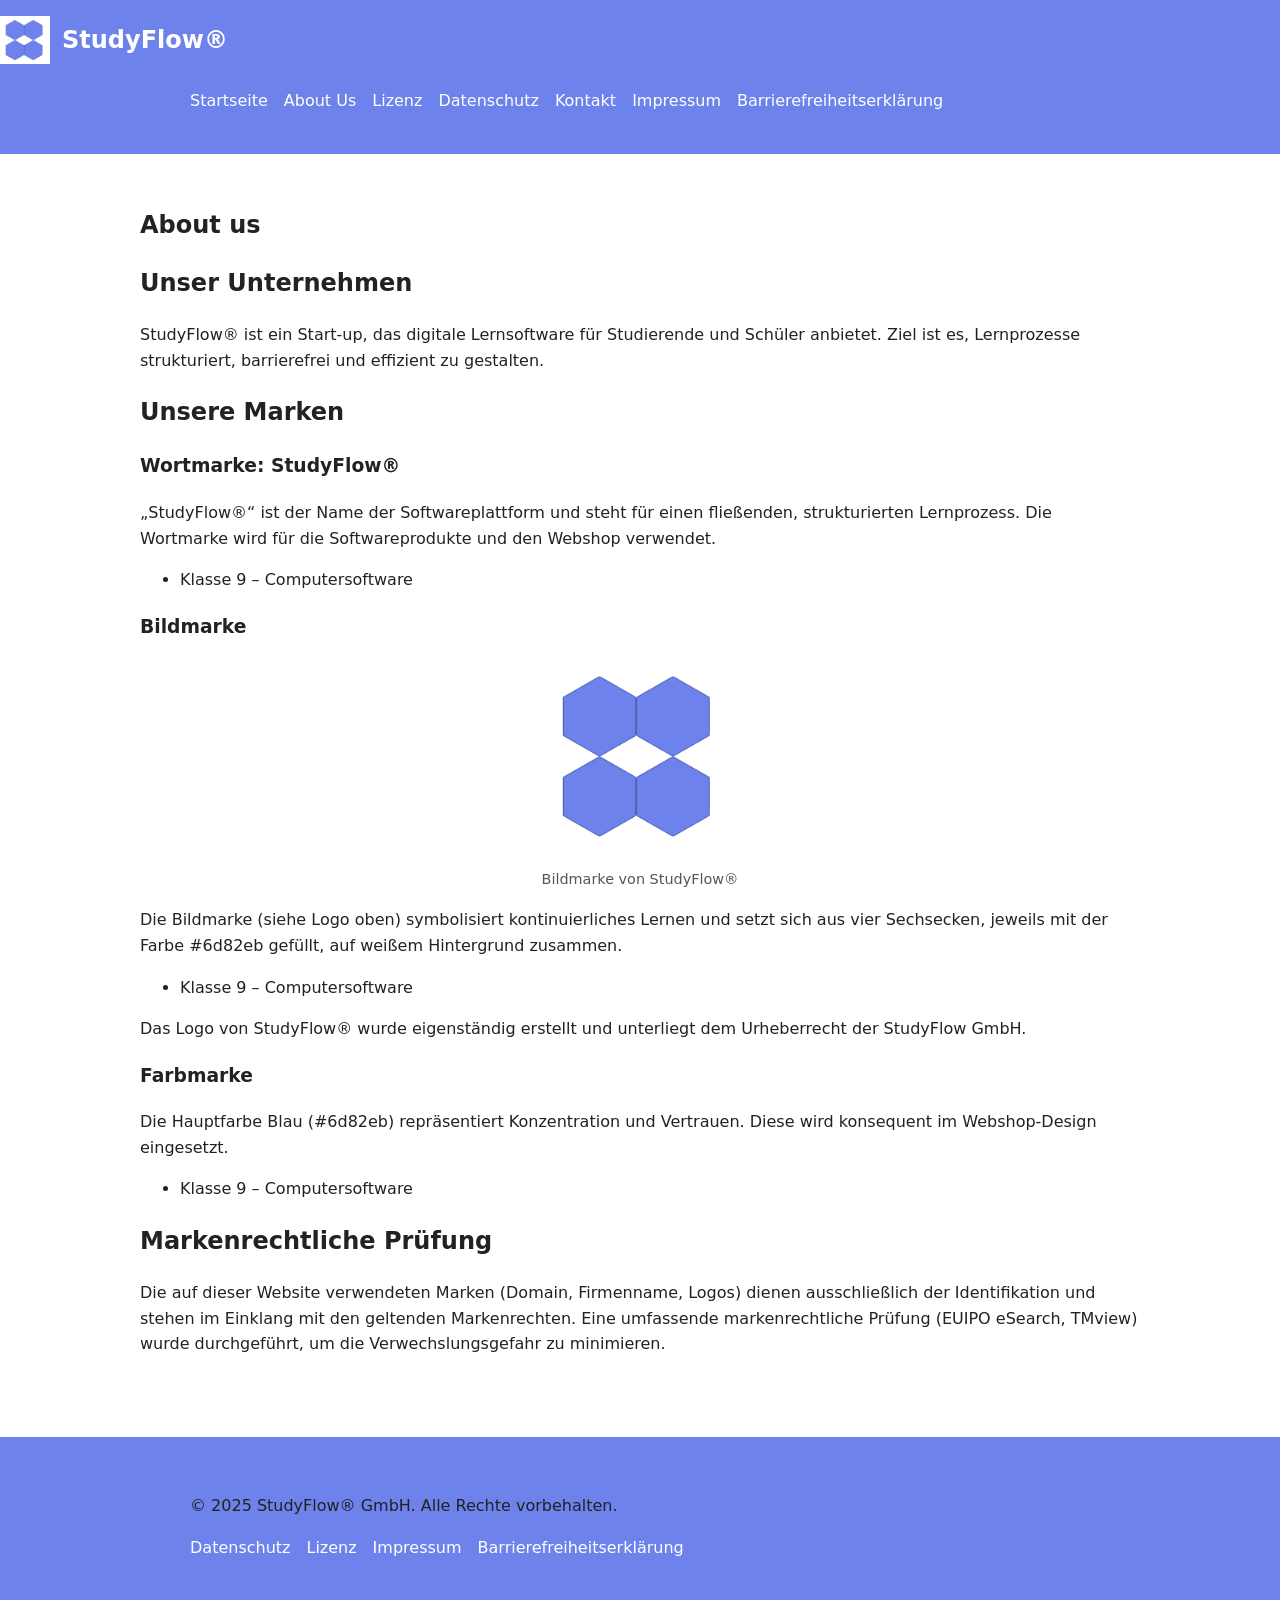
==== about.html @ ee3e5a9d "Add files via upload" ====
<!DOCTYPE html>
<html lang="de">
<head>
    <meta charset="UTF-8">
    <meta name="viewport" content="width=device-width, initial-scale=1.0">
    <title>About Us – StudyFlow</title>
    <link rel="stylesheet" href="css/style.css">
</head>
<body>

<header>
    <div class="logo-container">
        <img src="images/Bildmarke.png" alt="StudyFlow Logo" class="logo">
        <h1 class="site-title">StudyFlow&reg;</h1>
    </div>
    <div class="container header-container">
        <nav>
            <ul>
                <li><a href="index.html">Startseite</a></li>
                <li><a href="about.html">About Us</a></li>
                <li><a href="license.html">Lizenz</a></li>
                <li><a href="privacy.html">Datenschutz</a></li>
                <li><a href="contact.html">Kontakt</a></li>
                <li><a href="imprint.html">Impressum</a></li>
                <li><a href="barrierefreiheitserklärung.html">Barrierefreiheitserklärung</a></li>
            </ul>
        </nav>
    </div>
</header>

<main>
    <section>
        <h1>About us</h1>

        <h2>Unser Unternehmen</h2>
        <p>
            StudyFlow&reg; ist ein Start-up, das digitale Lernsoftware für Studierende
            und Schüler anbietet. Ziel ist es, Lernprozesse strukturiert, barrierefrei
            und effizient zu gestalten.
        </p>
    </section>

    <section>
        <h2>Unsere Marken</h2>

        <h3>Wortmarke: StudyFlow&reg;</h3>
        <p>
            „StudyFlow&reg;“ ist der Name der Softwareplattform und steht für einen fließenden,
            strukturierten Lernprozess. Die Wortmarke wird für die Softwareprodukte
            und den Webshop verwendet.
        </p>
        <ul>
            <li>Klasse 9 – Computersoftware</li>
        </ul>

        <h3>Bildmarke</h3>
        <figure>
            <img src="images/Bildmarke.png"
                 alt="Abstraktes Symbol der Marke StudyFlow"
                 class="about-logo">
            <figcaption>Bildmarke von StudyFlow&reg;</figcaption>
        </figure>
        <p>
            Die Bildmarke (siehe Logo oben) symbolisiert kontinuierliches Lernen
            und setzt sich aus vier Sechsecken, jeweils mit der Farbe #6d82eb gefüllt, auf weißem Hintergrund zusammen.
        </p>
        <ul>
            <li>Klasse 9 – Computersoftware</li>
        </ul>

        <p>
            Das Logo von StudyFlow&reg; wurde eigenständig erstellt und unterliegt dem Urheberrecht der StudyFlow GmbH.
        </p>

        <h3>Farbmarke</h3>
        <p>
            Die Hauptfarbe Blau (#6d82eb) repräsentiert Konzentration und Vertrauen.
            Diese wird konsequent im Webshop-Design eingesetzt.
        </p>
        <ul>
            <li>Klasse 9 – Computersoftware</li>
        </ul>
    </section>

    <section>
        <h2>Markenrechtliche Prüfung</h2>
        <p>
            Die auf dieser Website verwendeten Marken (Domain, Firmenname, Logos) dienen ausschließlich der Identifikation und stehen im Einklang mit den geltenden Markenrechten.
            Eine umfassende markenrechtliche Prüfung (EUIPO eSearch, TMview) wurde durchgeführt, um die Verwechslungsgefahr zu minimieren.
        </p>
    </section>
</main>

<footer>
    <div class="container footer-container">
        <p>&copy; 2025 StudyFlow&reg; GmbH. Alle Rechte vorbehalten.</p>
        <nav>
            <ul>
                <li><a href="privacy.html">Datenschutz</a></li>
                <li><a href="license.html">Lizenz</a></li>
                <li><a href="imprint.html">Impressum</a></li>
                <li><a href="barrierefreiheitserklärung.html">Barrierefreiheitserklärung</a></li>
            </ul>
        </nav>
    </div>
</footer>

</body>
</html>
---- css/style.css ----
/* Grundfarben & WCAG-konform */
:root {
    --primary-color: #6d82eb; /* Blau */
    --text-color: #222222;
    --background-color: #ffffff;
    --accent-color: #6d82eb; /* Optional für Buttons */
}
body {
    font-family: system-ui, -apple-system, sans-serif;
    color: var(--text-color);
    background-color: var(--background-color);
    line-height: 1.6;
    margin: 0;
    padding: 0;
}
a {
    color: var(--primary-color);
    text-decoration: none;
}
a:focus-visible {
    outline: 3px solid var(--accent-color);
    outline-offset: 2px;
}
.container {
    max-width: 900px;
    margin: 0 auto;
    padding: 1.5rem;
}
/* Header */
header {
    background-color: var(--primary-color);
    color: #ffffff;
    padding: 1rem 0;
}
.header-container {
    display: flex;
    justify-content: space-between;
    align-items: center;
}
header h1 {
    margin: 0;
}
nav ul {
    list-style: none;
    display: flex;
    gap: 1rem;
    margin: 0;
    padding: 0;
}
nav a {
    color: #ffffff;
    font-weight: bold;
}
nav a:focus-visible {
    outline: 3px solid #6d82eb;
    outline-offset: 2px;
}
/* Hero */
.hero {
    text-align: center;
    padding: 2rem 0;
}
.hero h2 {
    font-size: 2rem;
}
.hero p {
    font-size: 1.2rem;
}
.btn {
    display: inline-block;
    margin-top: 1rem;
    background-color: var(--accent-color);
    color: var(--background-color);
    padding: 0.75rem 1.5rem;
    border-radius: 0.5rem;
    font-weight: bold;
}
.btn:focus-visible {
    outline: 3px solid #005FCC;
    outline-offset: 2px;
}
/* Features */
.features {
    padding: 2rem 0;
}
.features ul {
    list-style: disc;
    padding-left: 2rem;
}
/* Footer */
footer {
    background-color: var(--primary-color);
    padding: 1rem 0;
    margin-top: 2rem;
}
.footer-container {
    display: flex;
    justify-content: space-between;
    flex-wrap: wrap;
}
footer nav ul {
    display: flex;
    gap: 1rem;
    padding: 0;
    margin: 0;
}
footer a {
    color: var(--background-color);
}
img {
    max-width: 100%;
    height: auto;
}
/* Header */
.site-header {
    display: flex;
    justify-content: space-between;
    align-items: center;
    padding: 1rem;
    background-color: #6d82eb;
}
.logo-container {
    display: flex;
    align-items: center;
    gap: 0.75rem;
}
/* Header-Logo kleiner */
.logo {
    height: 48px; /* Header-Logo auf 48px Höhe */
    width: auto;
}
.site-title {
    font-size: 1.5rem;
    font-weight: bold;
    color: #ffffff;
}
/* Navigation */
nav ul {
    list-style: none;
    display: flex;
    gap: 1rem;
    margin: 0;
    padding: 0;
}
nav a {
    color: #ffffff;
    text-decoration: none;
    font-weight: 500;
}
nav a:focus,
nav a:hover {
    text-decoration: underline;
}
/* About-us Logo */
.about-logo {
    max-width: 200px; /* passt ins Textlayout */
    height: auto; /* proportional */
    display: block;
    margin: 1rem auto; /* zentriert */
}
/* Optional: Figure Styling */
figure {
    text-align: center;
}
figcaption {
    font-size: 0.9rem;
    color: #555555;
    margin-top: 0.25rem;
}
main {
    padding: 2rem; /* 2rem Abstand rundherum */
    max-width: 1000px; /* optional: begrenzt Breite auf große Bildschirme */
    margin: 0 auto; /* zentriert auf dem Bildschirm */
}
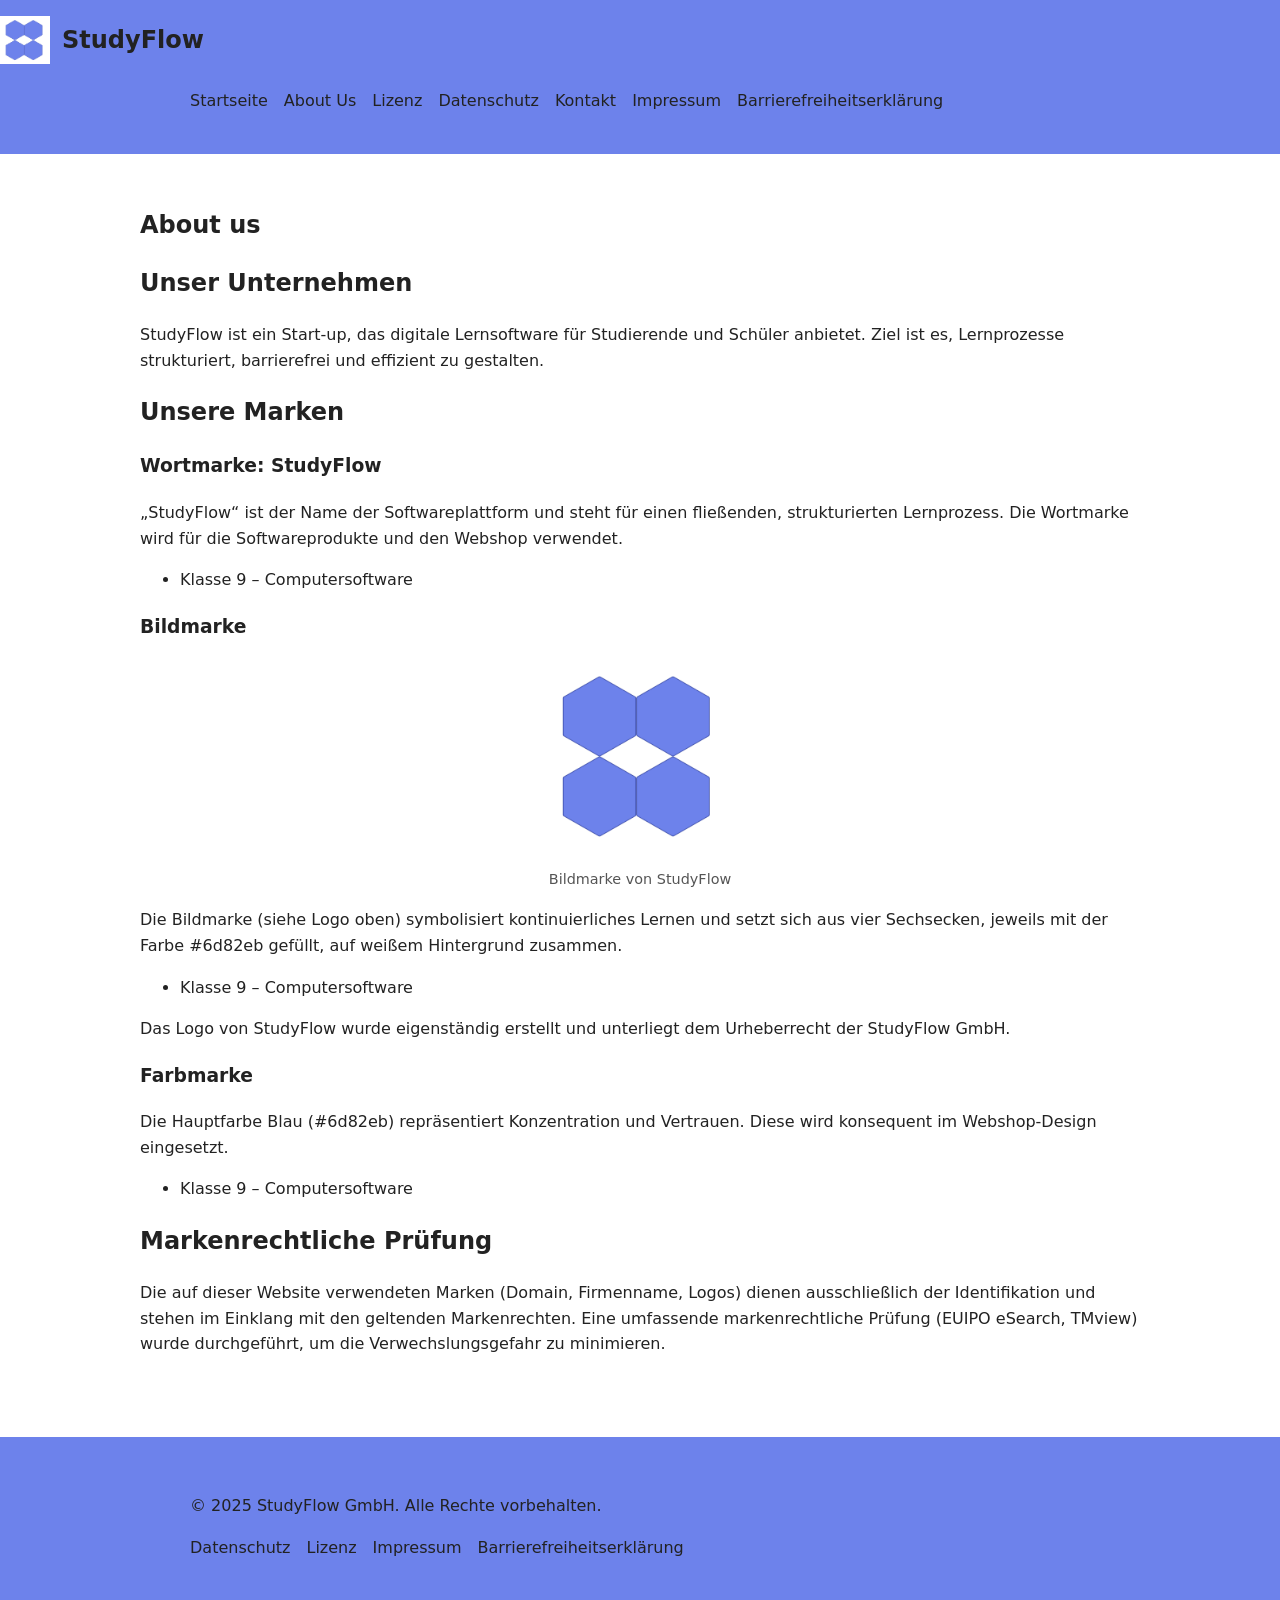
==== commit 31d4eecd: "Add files via upload" ====
--- a/about.html
+++ b/about.html
@@ -11,14 +11,14 @@
 <header>
     <div class="logo-container">
         <img src="images/Bildmarke.png" alt="StudyFlow Logo" class="logo">
-        <h1 class="site-title">StudyFlow&reg;</h1>
+        <h1 class="site-title">StudyFlow</h1>
     </div>
     <div class="container header-container">
         <nav>
             <ul>
                 <li><a href="index.html">Startseite</a></li>
                 <li><a href="about.html">About Us</a></li>
-                <li><a href="license.html">Lizenz</a></li>
+                <li><a href="lizenz.html">Lizenz</a></li>
                 <li><a href="privacy.html">Datenschutz</a></li>
                 <li><a href="contact.html">Kontakt</a></li>
                 <li><a href="imprint.html">Impressum</a></li>
@@ -34,7 +34,7 @@
 
         <h2>Unser Unternehmen</h2>
         <p>
-            StudyFlow&reg; ist ein Start-up, das digitale Lernsoftware für Studierende
+            StudyFlow ist ein Start-up, das digitale Lernsoftware für Studierende
             und Schüler anbietet. Ziel ist es, Lernprozesse strukturiert, barrierefrei
             und effizient zu gestalten.
         </p>
@@ -43,9 +43,9 @@
     <section>
         <h2>Unsere Marken</h2>
 
-        <h3>Wortmarke: StudyFlow&reg;</h3>
+        <h3>Wortmarke: StudyFlow</h3>
         <p>
-            „StudyFlow&reg;“ ist der Name der Softwareplattform und steht für einen fließenden,
+            „StudyFlow“ ist der Name der Softwareplattform und steht für einen fließenden,
             strukturierten Lernprozess. Die Wortmarke wird für die Softwareprodukte
             und den Webshop verwendet.
         </p>
@@ -58,7 +58,7 @@
             <img src="images/Bildmarke.png"
                  alt="Abstraktes Symbol der Marke StudyFlow"
                  class="about-logo">
-            <figcaption>Bildmarke von StudyFlow&reg;</figcaption>
+            <figcaption>Bildmarke von StudyFlow</figcaption>
         </figure>
         <p>
             Die Bildmarke (siehe Logo oben) symbolisiert kontinuierliches Lernen
@@ -69,7 +69,7 @@
         </ul>
 
         <p>
-            Das Logo von StudyFlow&reg; wurde eigenständig erstellt und unterliegt dem Urheberrecht der StudyFlow GmbH.
+            Das Logo von StudyFlow wurde eigenständig erstellt und unterliegt dem Urheberrecht der StudyFlow GmbH.
         </p>
 
         <h3>Farbmarke</h3>
@@ -93,11 +93,11 @@
 
 <footer>
     <div class="container footer-container">
-        <p>&copy; 2025 StudyFlow&reg; GmbH. Alle Rechte vorbehalten.</p>
+        <p>&copy; 2025 StudyFlow GmbH. Alle Rechte vorbehalten.</p>
         <nav>
             <ul>
                 <li><a href="privacy.html">Datenschutz</a></li>
-                <li><a href="license.html">Lizenz</a></li>
+                <li><a href="lizenz.html">Lizenz</a></li>
                 <li><a href="imprint.html">Impressum</a></li>
                 <li><a href="barrierefreiheitserklärung.html">Barrierefreiheitserklärung</a></li>
             </ul>
--- a/css/style.css
+++ b/css/style.css
@@ -29,7 +29,7 @@
 /* Header */
 header {
     background-color: var(--primary-color);
-    color: #ffffff;
+    color: #222222;
     padding: 1rem 0;
 }
 .header-container {
@@ -48,7 +48,7 @@
     padding: 0;
 }
 nav a {
-    color: #ffffff;
+    color: #222222;
     font-weight: bold;
 }
 nav a:focus-visible {
@@ -70,7 +70,7 @@
     display: inline-block;
     margin-top: 1rem;
     background-color: var(--accent-color);
-    color: var(--background-color);
+    color: #222222;
     padding: 0.75rem 1.5rem;
     border-radius: 0.5rem;
     font-weight: bold;
@@ -132,7 +132,7 @@
 .site-title {
     font-size: 1.5rem;
     font-weight: bold;
-    color: #ffffff;
+    color: #222222;
 }
 /* Navigation */
 nav ul {
@@ -143,7 +143,7 @@
     padding: 0;
 }
 nav a {
-    color: #ffffff;
+    color: #222222;
     text-decoration: none;
     font-weight: 500;
 }
@@ -171,4 +171,21 @@
     padding: 2rem; /* 2rem Abstand rundherum */
     max-width: 1000px; /* optional: begrenzt Breite auf große Bildschirme */
     margin: 0 auto; /* zentriert auf dem Bildschirm */
-}+}
+/* Barrierefreie Medien-Links */
+figcaption a {
+    color: #003366; /* dunkles Blau */
+    font-weight: 600;
+    text-decoration: underline;
+}
+
+figcaption a:hover,
+figcaption a:focus {
+    color: #001a33;
+    text-decoration-thickness: 2px;
+}
+
+figcaption a:focus-visible {
+    outline: 3px solid #003366;
+    outline-offset: 2px;
+}
